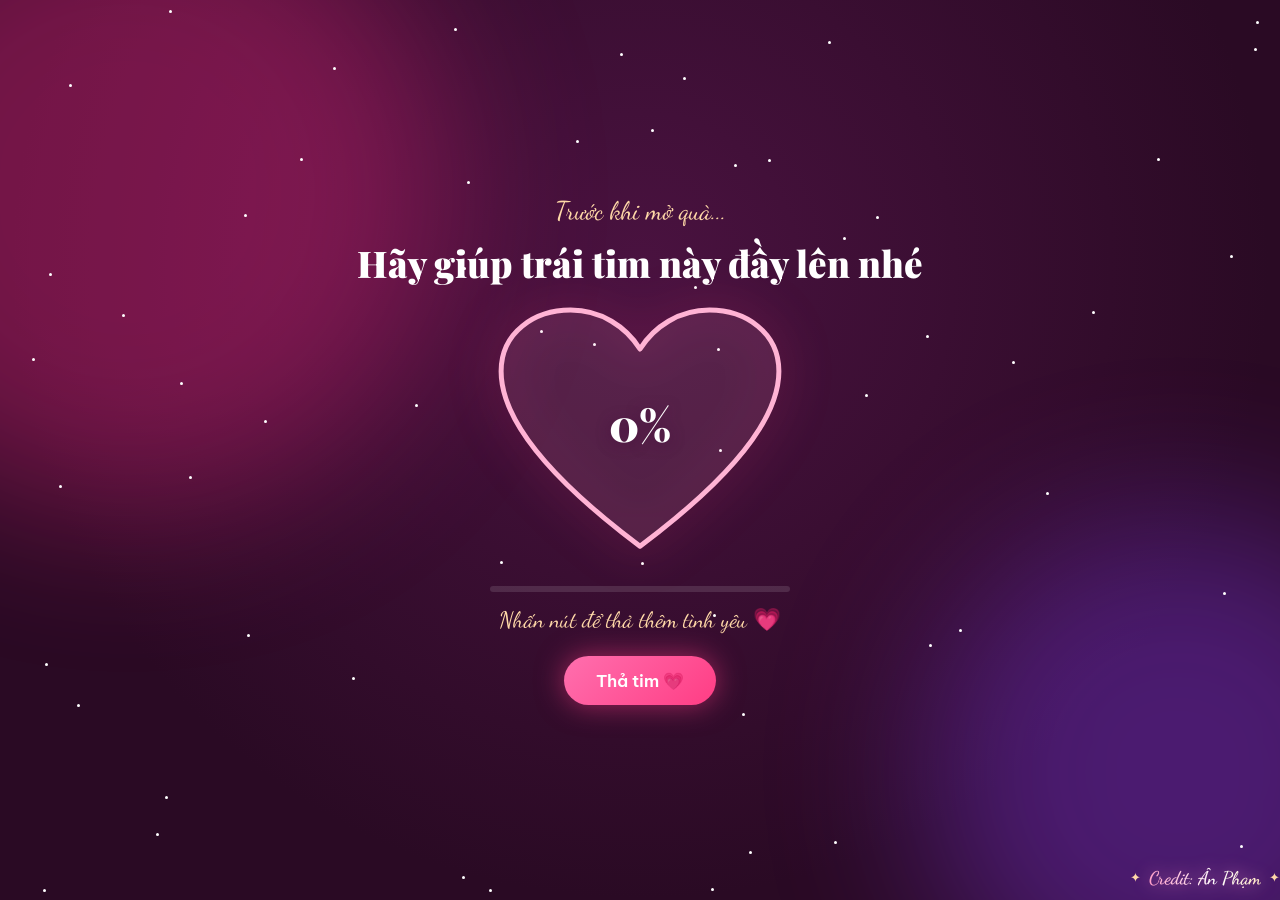
==== index.html @ 6358a953 "Rename _20_10.html to index.html" ====
<!doctype html>
<html lang="vi">
  <head>
    <meta charset="UTF-8" />
    <meta name="viewport" content="width=device-width, initial-scale=1, viewport-fit=cover" />
    <title>Gửi tới các bạn/chị phụ nữ Việt Nam 💖</title>
    <link
      href="https://fonts.googleapis.com/css2?family=Playfair+Display:wght@700;900&family=Dancing+Script:wght@600&family=Be+Vietnam+Pro:wght@300;400;600&display=swap&subset=vietnamese"
      rel="stylesheet"
    />
    <link rel="stylesheet" href="style.css" />
  </head>
  <body>
    <div class="glow g1"></div>
    <div class="glow g2"></div>

    <!-- MÀN 1: thả tim đầy 100% -->
    <div id="fillStage">
      <p class="ft" id="fTitle">Trước khi mở quà...</p>
      <h2 class="fs" id="fSub">Hãy giúp trái tim này đầy lên nhé</h2>
      <div id="heartBox">
        <svg viewBox="-4 -4 108 98" aria-hidden="true">
          <defs>
            <clipPath id="clip">
              <path id="shape" d="M50 85 C10 55 0 35 0 22 C0 8 12 0 25 0 C36 0 45 6 50 14 C55 6 64 0 75 0 C88 0 100 8 100 22 C100 35 90 55 50 85Z" />
            </clipPath>
            <linearGradient id="grad" x1="0" y1="0" x2="0" y2="1">
              <stop offset="0" stop-color="#ff6fae" />
              <stop offset="1" stop-color="#ff1f70" />
            </linearGradient>
          </defs>
          <use href="#shape" fill="rgba(255,255,255,0.07)" />
          <g clip-path="url(#clip)">
            <g id="level" transform="translate(0 90)">
              <g id="wave">
                <path d="M0 4 Q12.5 -2 25 4 T50 4 T75 4 T100 4 T125 4 T150 4 T175 4 T200 4 V110 H0Z" fill="url(#grad)" />
              </g>
            </g>
          </g>
          <use href="#shape" fill="none" stroke="#ffb3d4" stroke-width="1.8" stroke-linejoin="round" />
        </svg>
        <div id="pct">0%</div>
      </div>
      <div id="bar"><i id="barFill"></i></div>
      <p id="fHint" class="pulse">Nhấn nút để thả thêm tình yêu 💗</p>
      <button class="fbtn" id="fillBtn">Thả tim 💗</button>
      <button class="fbtn" id="nextBtn">Mở thông điệp 💌</button>
    </div>

    <!-- MÀN 2: giải mã chữ -->
    <div id="stage" class="wait">
      <div class="line l1" id="l1"></div>
      <div class="line l2" id="l2"></div>
      <div id="hint">✦ Có một thông điệp đang bay lạc... ✦</div>
      <button id="btn">Giải mã 💌</button>
    </div>

    <!-- MÀN 3: thẻ chúc mừng -->
    <div id="card">
      <div class="box">
        <span class="badge">20 · 10 &nbsp;Ngày Phụ nữ Việt Nam</span>
        <div class="big">💖</div>
        <p class="t1">Gửi riêng cho</p>
        <h1 class="t2" id="name"></h1>
        <div class="orn">❀ ❤ ❀</div>
        <div id="msg"></div>
        <div class="wishes" id="wishes"></div>
        <div class="quote" id="quote"></div>
        <div class="sign" id="sign"></div>
        <div class="btns" id="btns">
          <small>nhấn phím Space để thả thêm tim ♡</small>
        </div>
      </div>
    </div>

    <div class="credit"><span>✦</span><b>Credit: Ân Phạm</b><span>✦</span></div>

    <script>
      /* ====== CẤU HÌNH ====== */
      const CFG = {
        l1: "CHÚC MỪNG 20/10",
        l2: "LEELEE",
        name: "Lee Lee",
        intro:
          "Nhân ngày 20/10, chúc Lee Lee luôn xinh đẹp, rạng rỡ như đóa hồng đầu mùa. Mong mỗi ngày của bạn đều ngập tràn tiếng cười và thật nhiều yêu thương. 🌸",
        wishes: [
          ["🌸", "Luôn xinh đẹp", "Rạng rỡ từ nụ cười đến trái tim."],
          ["💖", "Thật hạnh phúc", "Mỗi ngày đều có một niềm vui nhỏ."],
          ["✨", "Bình yên", "Nhẹ nhàng giữa mọi bộn bề."],
          ["🌹", "Được yêu thương", "Nhiều hơn bạn có thể đếm hết."],
        ],
        quote: "Cảm ơn bạn vì đã xuất hiện và làm thế giới này dịu dàng hơn rất nhiều.",
        sign: "— Một người luôn nghĩ đến bạn 🌹",
      };
      /* Cấu hình màn thả tim */
      const FILL = {
        step: [4, 8], // mỗi lần nhấn cộng ngẫu nhiên từ ... đến ...%
        decay: 0, // % tụt mỗi giây khi ngừng nhấn (0 = không tụt, thử 2 cho khó hơn)
        autoNext: false, // true = tự chuyển màn khi đầy 100%
        hints: [
          [0, "Nhấn nút để thả thêm tình yêu 💗"],
          [25, "Tốt lắm, tim đang ấm dần lên ✨"],
          [50, "Một nửa rồi, đừng dừng lại nhé 🌸"],
          [75, "Sắp đầy rồi, cố lên một chút nữa 💖"],
          [95, "Chỉ còn một chút xíu thôi... 🌹"],
        ],
      };

      const POOL = "ABCDEFGHIKLMNOPQRSTUVXYĂÂÊÔƠƯ0123456789";
      const rnd = (a) =>
        Array.isArray(a) || typeof a === "string" ? a[Math.floor(Math.random() * a.length)] : 0;
      const R = (a, b) => Math.random() * (b - a) + a;
      const $ = (id) => document.getElementById(id);
      const HEARTS = ["❤", "💖", "💗", "💕", "💘", "🌸", "🌹", "💝"];
      let phase = "fill"; // fill -> main

      for (let i = 0; i < 60; i++) {
        const s = document.createElement("div");
        s.className = "star";
        s.style.cssText = `left:${R(0, 100)}vw;top:${R(0, 100)}vh;animation-delay:${R(0, 3)}s`;
        document.body.appendChild(s);
      }

      $("name").textContent = CFG.name;
      $("sign").textContent = CFG.sign;
      $("quote").textContent = CFG.quote;
      $("wishes").innerHTML = CFG.wishes
        .map((w) => `<div class="w"><i>${w[0]}</i><b>${w[1]}</b><span>${w[2]}</span></div>`)
        .join("");

      /* ================= MÀN 1: THẢ TIM ================= */
      let pct = 0,
        filled = false;
      function renderFill() {
        $("level").setAttribute("transform", `translate(0 ${90 - 94 * (pct / 100)})`);
        $("pct").textContent = Math.round(pct) + "%";
        $("barFill").style.width = pct + "%";
        const h = FILL.hints.filter((x) => pct >= x[0]).pop();
        if (h && !filled) $("fHint").textContent = h[1];
      }
      function press() {
        if (filled) return;
        pct = Math.min(100, pct + R(FILL.step[0], FILL.step[1]));
        renderFill();
        const box = $("heartBox");
        box.classList.remove("hb");
        void box.offsetWidth;
        box.classList.add("hb");
        const r = box.getBoundingClientRect();
        for (let i = 0; i < 3; i++) burst(r.left + r.width / 2, r.top + r.height / 2, rnd(HEARTS), 14);
        heart();
        if (pct >= 100) finishFill();
      }
      function finishFill() {
        filled = true;
        pct = 100;
        renderFill();
        $("heartBox").classList.add("full");
        $("fHint").classList.remove("pulse");
        $("fTitle").textContent = "Trái tim đã đầy 100%";
        $("fSub").textContent = "Giờ thì thông điệp đã sẵn sàng 💌";
        $("fHint").textContent = "Đầy ắp yêu thương rồi đó 💖";
        $("fillBtn").style.display = "none";
        $("nextBtn").classList.add("show");
        heartStorm();
        if (FILL.autoNext) setTimeout(startMain, 3000);
      }
      function startMain() {
        if (phase !== "fill") return;
        phase = "main";
        $("fillStage").classList.add("out");
        $("stage").classList.remove("wait");
        setTimeout(() => $("fillStage").remove(), 1000);
        (document.fonts && document.fonts.ready ? document.fonts.ready : Promise.resolve()).then(init);
      }
      $("fillBtn").onclick = press;
      $("nextBtn").onclick = startMain;
      if (FILL.decay > 0)
        setInterval(() => {
          if (phase === "fill" && !filled && pct > 0) {
            pct = Math.max(0, pct - FILL.decay / 5);
            renderFill();
          }
        }, 200);
      renderFill();

      /* ================= MÀN 2: GIẢI MÃ CHỮ ================= */
      const flyers = [];
      let W = innerWidth,
        H = innerHeight,
        decoding = false,
        landed = 0,
        total = 0;
      function build(el, text, cls) {
        [...text].forEach((c) => {
          const s = document.createElement("span");
          s.className = "slot" + (c === " " ? " sp" : "");
          s.textContent = c === " " ? "\u00a0" : c;
          el.appendChild(s);
          if (c !== " ") flyers.push({ slot: s, c, cls, real: true });
        });
      }
      build($("l1"), CFG.l1, "l1");
      build($("l2"), CFG.l2, "l2");
      total = flyers.length;

      function init() {
        flyers.forEach((f) => mk(f, parseFloat(getComputedStyle(f.slot).fontSize)));
        for (let i = 0; i < 34; i++) {
          const f = { real: false, c: "", cls: "" };
          flyers.push(f);
          mk(f, R(18, 56));
        }
        requestAnimationFrame(tick);
      }
      function mk(f, size) {
        const e = document.createElement("div");
        e.className = "fly";
        e.style.fontSize = size + "px";
        e.style.opacity = f.real ? 1 : 0.55;
        e.style.color = rnd(["#ffb3d4", "#ff6fae", "#ffd9a8", "#e0b3ff", "#fff"]);
        e.textContent = rnd(POOL);
        document.body.appendChild(e);
        Object.assign(f, {
          el: e, x: R(0, W), y: R(0, H), vx: R(-2.6, 2.6), vy: R(-2.6, 2.6),
          rot: R(0, 360), vr: R(-4, 4), t: R(0, 6), sc: 1, state: "fly",
        });
      }
      function tick() {
        flyers.forEach((f) => {
          if (f.state === "done" || !f.el) return;
          if (f.state === "fly") {
            f.vx += R(-0.12, 0.12);
            f.vy += R(-0.12, 0.12);
            const m = Math.hypot(f.vx, f.vy), mx = 3.2;
            if (m > mx) { f.vx *= mx / m; f.vy *= mx / m; }
            f.x += f.vx;
            f.y += f.vy;
            f.rot += f.vr;
            f.t += 0.04;
            f.sc = 1 + Math.sin(f.t) * 0.35;
            if (f.x < 0 || f.x > W) f.vx *= -1;
            if (f.y < 0 || f.y > H) f.vy *= -1;
            f.x = Math.max(-10, Math.min(W + 10, f.x));
            f.y = Math.max(-10, Math.min(H + 10, f.y));
          } else {
            const k = 0.075;
            f.x += (f.tx - f.x) * k;
            f.y += (f.ty - f.y) * k;
            f.rot += (0 - f.rot) * k;
            f.sc += (1 - f.sc) * k;
            if (Math.hypot(f.tx - f.x, f.ty - f.y) < 1.2 && Math.abs(f.rot) < 1) land(f);
          }
          f.el.style.transform = `translate(${f.x}px,${f.y}px) translate(-50%,-50%) rotate(${f.rot}deg) scale(${f.sc})`;
        });
        requestAnimationFrame(tick);
      }
      function land(f) {
        f.state = "done";
        f.el.remove();
        f.slot.classList.add("ok");
        sparkle(f.slot);
        if (++landed === total) {
          $("hint").textContent = "Giải mã thành công 💖";
          heartStorm();
          setTimeout(showCard, 1800);
        }
      }
      setInterval(
        () =>
          flyers.forEach((f) => {
            if (f.el && f.state !== "done" && Math.random() < 0.4) f.el.textContent = rnd(POOL);
          }),
        150,
      );

      function decode() {
        if (decoding || phase !== "main") return;
        decoding = true;
        $("btn").style.display = "none";
        $("hint").textContent = "Các chữ cái đang tìm về nhau... ✨";
        let i = 0;
        flyers.forEach((f) => {
          if (f.real) {
            setTimeout(() => {
              const r = f.slot.getBoundingClientRect();
              f.tx = r.left + r.width / 2;
              f.ty = r.top + r.height / 2;
              f.rot = (((f.rot % 360) + 540) % 360) - 180;
              f.state = "go";
              f.el.textContent = f.c;
            }, 600 + i++ * 160);
          } else {
            setTimeout(() => { f.el.style.opacity = 0; }, 500 + R(0, 1500));
            setTimeout(() => { f.state = "done"; f.el.remove(); }, 2600);
          }
        });
      }
      $("btn").onclick = decode;
      $("stage").addEventListener("click", (e) => {
        if (e.target.id !== "btn") decode();
      });
      addEventListener("resize", () => {
        W = innerWidth;
        H = innerHeight;
      });

      /* ================= HIỆU ỨNG CHUNG ================= */
      function sparkle(el) {
        const r = el.getBoundingClientRect();
        for (let i = 0; i < 4; i++) burst(r.left + r.width / 2, r.top + r.height / 2, "✦", 10);
      }
      function burst(x, y, ch, size) {
        const b = document.createElement("div");
        b.className = "burst";
        b.textContent = ch;
        b.style.cssText += `left:${x}px;top:${y}px;font-size:${size + R(0, 10)}px;color:#ffc2dc;--bx:${R(-70, 70)}px;--by:${R(-70, 70)}px`;
        document.body.appendChild(b);
        setTimeout(() => b.remove(), 900);
      }
      function heart() {
        const h = document.createElement("div");
        h.className = "heart";
        h.textContent = rnd(HEARTS);
        const d = R(5, 11);
        h.style.cssText += `left:${R(0, 100)}vw;font-size:${R(16, 44)}px;animation-duration:${d}s;--dx:${R(-80, 80)}px;--rot:${R(-40, 40)}deg;opacity:${R(0.6, 1)}`;
        document.body.appendChild(h);
        setTimeout(() => h.remove(), d * 1000);
      }
      function heartStorm() {
        for (let i = 0; i < 40; i++) setTimeout(heart, i * 60);
      }

      /* ================= MÀN 3: THẺ ================= */
      function showCard() {
        $("stage").classList.add("hide");
        $("card").classList.add("show");
        setInterval(heart, 280);
        heartStorm();
        let i = 0;
        setTimeout(function type() {
          $("msg").textContent = CFG.intro.slice(0, ++i);
          if (i < CFG.intro.length) setTimeout(type, 40);
          else {
            document.querySelectorAll(".w").forEach((w, k) => setTimeout(() => w.classList.add("on"), k * 350));
            setTimeout(() => $("quote").classList.add("on2"), 1700);
            setTimeout(() => $("sign").classList.add("on2"), 2500);
            setTimeout(() => ($("btns").style.opacity = 1), 3000);
          }
        }, 1200);
      }

      /* Phím Space: màn 1 = thả tim / sang màn 2, màn 2 = giải mã / thả thêm tim */
      addEventListener("keydown", (e) => {
        if (e.code !== "Space") return;
        e.preventDefault();
        if (phase === "fill") return filled ? startMain() : press();
        if (!decoding) decode();
        else heartStorm();
      });

      /* Con trỏ trái tim */
      const cur = document.createElement("div");
      cur.id = "cur";
      cur.innerHTML = "<span>❤</span>";
      document.body.appendChild(cur);
      let lt = 0;
      addEventListener("pointermove", (e) => {
        cur.style.transform = `translate(${e.clientX}px,${e.clientY}px) translate(-50%,-50%)`;
        cur.style.opacity = 1;
        const n = performance.now();
        if (n - lt < 50) return;
        lt = n;
        const t = document.createElement("div");
        t.className = "trail";
        t.textContent = rnd(["❤", "💖", "💗", "💕"]);
        t.style.cssText += `left:${e.clientX}px;top:${e.clientY}px;font-size:${R(10, 20)}px;--tx:${R(-30, 30)}px`;
        document.body.appendChild(t);
        setTimeout(() => t.remove(), 1100);
      });
      document.addEventListener("mouseleave", () => (cur.style.opacity = 0));
      $("card").addEventListener("click", (e) => {
        if (e.target.tagName !== "BUTTON") {
          for (let i = 0; i < 6; i++) burst(e.clientX, e.clientY, rnd(HEARTS), 18);
        }
      });
    </script>
  </body>
</html>
---- style.css ----
:root {
  --pink: #ff6fae;
  --rose: #ff3d84;
  --gold: #ffd9a8;
  --text: #fff1f6;
  --serif: "Playfair Display", "Times New Roman", Georgia, serif;
  --script: "Dancing Script", "Segoe Script", "Brush Script MT", cursive;
  --sans: "Be Vietnam Pro", "Segoe UI", Roboto, Arial, sans-serif;
  box-sizing: border-box;
  padding-top: env(safe-area-inset-top, 0px);
  padding-bottom: env(safe-area-inset-bottom, 0px);
}
html, body { height: 100%; margin: 0; overflow: hidden; }
body {
  background: radial-gradient(circle at 50% 30%, #4a1240, #2a0a24 70%);
  color: var(--text);
  font-family: var(--sans);
  -webkit-tap-highlight-color: transparent;
}
.glow { position: fixed; border-radius: 50%; filter: blur(80px); opacity: 0.35; pointer-events: none; }
.g1 { width: 50vmax; height: 50vmax; background: #ff2d8a; left: -15vmax; top: -10vmax; }
.g2 { width: 40vmax; height: 40vmax; background: #8a3dff; right: -12vmax; bottom: -10vmax; }
.star { position: fixed; width: 3px; height: 3px; border-radius: 50%; background: #fff; animation: tw 3s infinite alternate; pointer-events: none; }
@keyframes tw { from { opacity: 0.1; } to { opacity: 0.9; box-shadow: 0 0 8px #fff; } }

/* ============ MÀN 1: THẢ TIM ĐẦY 100% ============ */
#fillStage {
  position: fixed; inset: 0; z-index: 6;
  display: flex; flex-direction: column; align-items: center; justify-content: center;
  gap: 0.9rem; padding: 1rem; text-align: center;
  transition: opacity 1s, transform 1s;
}
#fillStage.out { opacity: 0; transform: scale(0.92); pointer-events: none; }
.ft { font-family: var(--script); font-size: 1.6rem; color: var(--gold); margin: 0; }
.fs { font-family: var(--serif); font-weight: 900; font-size: clamp(1.5rem, 6.5vw, 2.3rem); margin: 0; color: #fff; line-height: 1.2; }
#heartBox { position: relative; width: min(68vw, 300px); }
#heartBox svg { width: 100%; display: block; overflow: visible; filter: drop-shadow(0 0 22px rgba(255, 61, 132, 0.55)); }
#heartBox.hb svg { animation: hb 0.5s; }
#heartBox.full svg { animation: hb 1.2s infinite; filter: drop-shadow(0 0 40px rgba(255, 61, 132, 0.95)); }
@keyframes hb { 15% { transform: scale(1.12); } 30% { transform: scale(1); } 45% { transform: scale(1.08); } }
#wave { animation: wv 2.4s linear infinite; }
@keyframes wv { to { transform: translateX(-100px); } }
#level { transition: transform 0.45s cubic-bezier(0.3, 1.3, 0.5, 1); }
#pct {
  position: absolute; inset: 0; display: flex; align-items: center; justify-content: center;
  padding-bottom: 8%; font-family: var(--serif); font-weight: 900; font-size: clamp(1.8rem, 9vw, 2.8rem);
  color: #fff; text-shadow: 0 2px 14px rgba(74, 18, 64, 0.8); pointer-events: none;
}
#bar { width: min(68vw, 300px); height: 6px; border-radius: 99px; background: rgba(255, 255, 255, 0.12); overflow: hidden; }
#bar i { display: block; height: 100%; width: 0; border-radius: 99px; background: linear-gradient(90deg, #ffd9a8, #ff6fae, #ff3d84); transition: width 0.35s; }
#fHint { font-family: var(--script); font-size: 1.4rem; color: var(--gold); margin: 0; min-height: 1.6em; padding: 0 1rem; }
#fHint.pulse { animation: pulse 1.6s infinite; }
#nextBtn { display: none; }
#nextBtn.show { display: inline-block; animation: appear 0.7s; }
@keyframes appear { 0% { transform: scale(0.4); opacity: 0; } 100% { transform: none; opacity: 1; } }

/* ============ MÀN 2: GIẢI MÃ CHỮ ============ */
#stage {
  position: fixed; inset: 0; display: flex; flex-direction: column; align-items: center; justify-content: center;
  gap: 1rem; transition: opacity 1s, transform 1s; z-index: 2;
}
#stage.hide { opacity: 0; transform: scale(0.92); pointer-events: none; }
#stage.wait { opacity: 0; pointer-events: none; }
.line { display: flex; flex-wrap: wrap; justify-content: center; font-family: var(--serif); font-weight: 900; line-height: 1.15; }
.l1 { font-size: clamp(1.9rem, 8.5vw, 4rem); color: #fff; }
.l2 { font-size: clamp(2.6rem, 12vw, 5.8rem); color: var(--pink); text-shadow: 0 0 30px var(--rose); }
.slot { display: inline-block; opacity: 0; min-width: 0.05em; }
.slot.sp { min-width: 0.35em; }
.slot.ok { opacity: 1; animation: pop 0.6s; }
@keyframes pop { 0% { transform: scale(1.6); filter: brightness(2.5); } 100% { transform: none; filter: none; } }
.fly {
  position: fixed; left: 0; top: 0; z-index: 3; pointer-events: none; font-family: var(--serif); font-weight: 900;
  color: #ffb3d4; text-shadow: 0 0 14px var(--rose); will-change: transform; transition: opacity 1s;
}
#hint { font-family: var(--script); font-size: 1.6rem; color: var(--gold); animation: pulse 1.6s infinite; margin-top: 1rem; text-align: center; padding: 0 1rem; }
@keyframes pulse { 50% { opacity: 0.5; transform: scale(1.05); } }

/* Nút dùng chung cho cả 2 màn */
#btn, .b2, .fbtn {
  padding: 0.85rem 2rem; border: 0; border-radius: 99px; font: 600 1.05rem var(--sans); color: #fff; cursor: pointer;
  background: linear-gradient(135deg, #ff6fae, #ff3d84); box-shadow: 0 0 28px rgba(255, 61, 132, 0.55);
  transition: transform 0.2s; z-index: 5;
}
#btn:hover, .b2:hover, .fbtn:hover { transform: scale(1.07); }
.fbtn:active { transform: scale(0.94); }
.b2.ghost { background: rgba(255, 255, 255, 0.1); box-shadow: none; border: 1px solid rgba(255, 182, 213, 0.5); }

/* ============ MÀN 3: THẺ CHÚC MỪNG ============ */
#card {
  position: fixed; inset: 0; display: flex; justify-content: center; align-items: flex-start; padding: 1rem;
  z-index: 4; opacity: 0; pointer-events: none; transition: opacity 1.2s; overflow-y: auto;
}
#card.show { opacity: 1; pointer-events: auto; }
.box {
  position: relative; margin: auto; max-width: 420px; width: 100%; text-align: center; padding: 1.5rem 1.1rem 1.1rem;
  border-radius: 24px; background: linear-gradient(160deg, rgba(255, 255, 255, 0.13), rgba(255, 255, 255, 0.04));
  border: 1px solid rgba(255, 182, 213, 0.4); backdrop-filter: blur(16px); -webkit-backdrop-filter: blur(16px);
  box-shadow: 0 25px 90px rgba(255, 61, 132, 0.35), inset 0 0 40px rgba(255, 150, 200, 0.08);
  transform: scale(0.85) translateY(30px); transition: transform 1.2s cubic-bezier(0.2, 1.3, 0.3, 1);
}
#card.show .box { transform: none; }
.badge {
  display: inline-block; padding: 0.25rem 0.8rem; border-radius: 99px; font-size: 0.66rem; letter-spacing: 0.18em;
  text-transform: uppercase; color: #4a1240; font-weight: 600; background: linear-gradient(90deg, #ffd9a8, #ffb3d4);
  box-shadow: 0 0 20px rgba(255, 217, 168, 0.5);
}
.big { font-size: 2.1rem; margin: 0.4rem 0 0; animation: beat 1.2s infinite; }
@keyframes beat { 15% { transform: scale(1.25); } 30% { transform: scale(1); } 45% { transform: scale(1.18); } }
.t1 { font-family: var(--script); font-size: 1.25rem; color: var(--gold); margin: 0; }
.t2 {
  font-family: var(--serif); font-size: clamp(1.7rem, 8vw, 2.4rem); margin: 0 0 0.2rem;
  background: linear-gradient(90deg, #ff9ec8, #fff, #ffd9a8, #ff6fae, #ff9ec8); background-size: 250% 100%;
  -webkit-background-clip: text; background-clip: text; color: transparent; animation: sh 5s linear infinite;
}
@keyframes sh { to { background-position: -250% 0; } }
.orn { display: flex; align-items: center; gap: 0.6rem; justify-content: center; color: var(--pink); margin: 0.4rem 0 1rem; }
.orn:before, .orn:after { content: ""; height: 1px; width: 22%; background: linear-gradient(90deg, transparent, var(--pink)); }
.orn:after { transform: scaleX(-1); }
#msg { font-weight: 300; font-size: 0.88rem; line-height: 1.7; min-height: 6.4em; margin: 0 0.3rem; }
.wishes { display: grid; grid-template-columns: 1fr 1fr; gap: 0.45rem; margin: 0.8rem 0; }
.w {
  padding: 0.55rem 0.45rem; border-radius: 14px; background: rgba(255, 255, 255, 0.07); border: 1px solid rgba(255, 182, 213, 0.25);
  opacity: 0; transform: translateY(20px) scale(0.9); transition: all 0.8s cubic-bezier(0.2, 1.4, 0.3, 1);
}
.w.on { opacity: 1; transform: none; }
.w i { font-style: normal; font-size: 1.2rem; display: block; }
.w b { display: block; font-family: var(--serif); font-size: 0.82rem; color: #ffc2dc; margin: 0.2rem 0; }
.w span { font-size: 0.68rem; font-weight: 300; opacity: 0.85; line-height: 1.5; display: block; }
.quote { font-family: var(--script); font-size: 1.1rem; color: var(--gold); line-height: 1.5; opacity: 0; transition: opacity 1.2s; }
.sign { font-family: var(--script); font-size: 1.2rem; color: var(--pink); margin: 0.4rem 0 0.3rem; opacity: 0; transition: opacity 1.2s; }
.on2 { opacity: 1; }
.btns { display: flex; gap: 0.7rem; justify-content: center; flex-wrap: wrap; opacity: 0; transition: opacity 1s; }
.btns small { font-size: 0.7rem; opacity: 0.65; letter-spacing: 0.06em; font-weight: 300; }

/* ============ HIỆU ỨNG CHUNG ============ */
.heart { position: fixed; bottom: -50px; z-index: 1; pointer-events: none; animation: up linear forwards; filter: drop-shadow(0 0 8px rgba(255, 61, 132, 0.7)); }
@keyframes up { to { transform: translate(var(--dx), -115vh) rotate(var(--rot)); opacity: 0; } }
.burst { position: fixed; z-index: 9; pointer-events: none; animation: bst 0.9s ease-out forwards; }
@keyframes bst { to { transform: translate(var(--bx), var(--by)) scale(0.3); opacity: 0; } }
* { cursor: none !important; }
#cur {
  position: fixed; left: 0; top: 0; z-index: 99; pointer-events: none; font-size: 26px; color: #ff3d84;
  text-shadow: 0 0 12px #ff3d84, 0 0 28px #ff6fae; opacity: 0; transition: opacity 0.3s;
}
#cur span { display: inline-block; animation: beat 1.2s infinite; }
.trail { position: fixed; z-index: 98; pointer-events: none; color: #ff6fae; transform: translate(-50%, -50%); animation: tr 1.1s ease-out forwards; text-shadow: 0 0 8px rgba(255, 61, 132, 0.8); }
@keyframes tr { to { transform: translate(calc(-50% + var(--tx)), -90px) scale(0.4); opacity: 0; } }

@media (prefers-reduced-motion: reduce) {
  #wave, .star, #heartBox.full svg { animation: none; }
}

/* ============ CREDIT ============ */
.credit {
  position: fixed; left: -20; right: 0; bottom: calc(0.7rem + env(safe-area-inset-bottom, 0px)); z-index: 7;
  display: flex; align-items: center; justify-content: center; gap: 0.5rem;
  font-family: var(--script); font-size: 1.15rem; pointer-events: none; user-select: none;
}
.credit b {
  font-weight: 600;
  background: linear-gradient(90deg, #ff9ec8, #fff, #ffd9a8, #e0b3ff, #ff6fae, #ff9ec8); background-size: 300% 100%;
  -webkit-background-clip: text; background-clip: text; color: transparent;
  animation: sh 4s linear infinite; filter: drop-shadow(0 0 8px rgba(255, 150, 200, 0.7));
}
.credit span { font-size: 0.8rem; color: var(--gold); animation: tw 1.4s infinite alternate; }
.credit span:last-child { animation-delay: 0.7s; }
@media (prefers-reduced-motion: reduce) { .credit b, .credit span { animation: none; } }
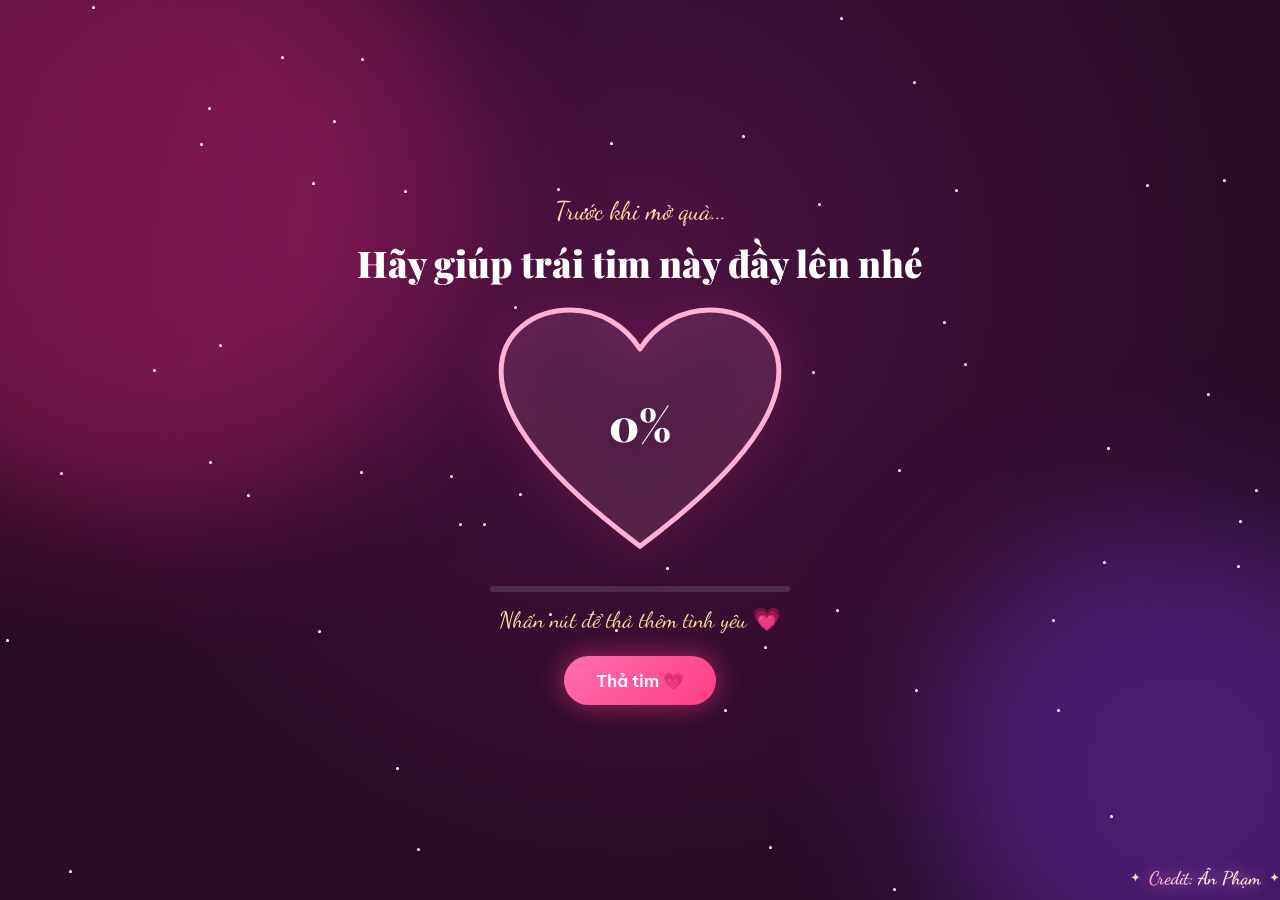
==== commit 02da1ce8: "Update greeting and name in index.html" ====
--- a/index.html
+++ b/index.html
@@ -79,10 +79,10 @@
       /* ====== CẤU HÌNH ====== */
       const CFG = {
         l1: "CHÚC MỪNG 20/10",
-        l2: "LEELEE",
-        name: "Lee Lee",
+        l2: "PHƯƠNG VY",
+        name: "PHƯƠNG VY",
         intro:
-          "Nhân ngày 20/10, chúc Lee Lee luôn xinh đẹp, rạng rỡ như đóa hồng đầu mùa. Mong mỗi ngày của bạn đều ngập tràn tiếng cười và thật nhiều yêu thương. 🌸",
+          "Nhân ngày 20/10, chúc Phương Vy luôn xinh đẹp, rạng rỡ như đóa hồng đầu mùa. Mong mỗi ngày của bạn đều ngập tràn tiếng cười và thật nhiều yêu thương. 🌸",
         wishes: [
           ["🌸", "Luôn xinh đẹp", "Rạng rỡ từ nụ cười đến trái tim."],
           ["💖", "Thật hạnh phúc", "Mỗi ngày đều có một niềm vui nhỏ."],
